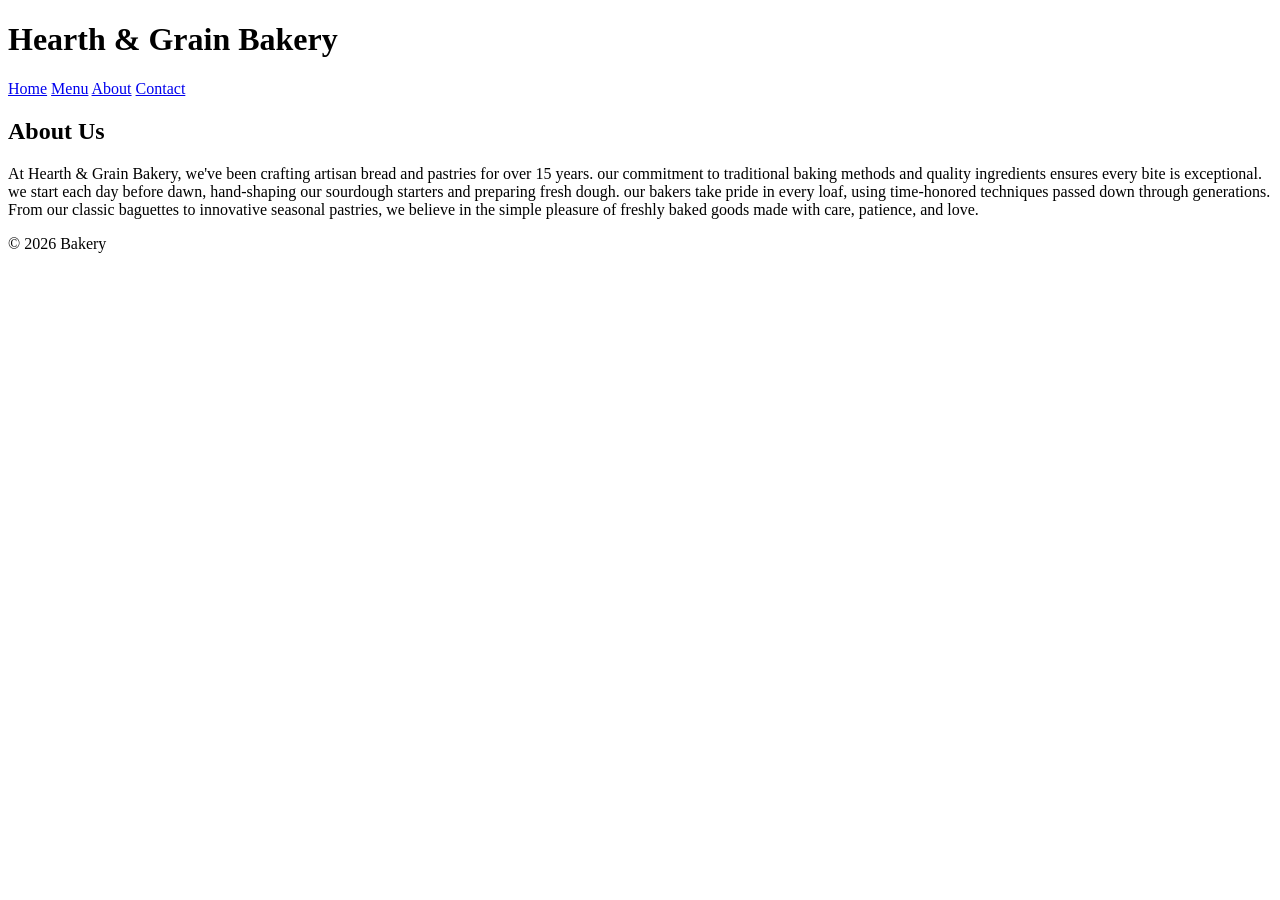
==== about.html @ 125d4699 "First upload of website" ====
<!DOCTYPE html>
<html>
<head>
    <title>Hearth & Grain Bakery</title>
</head>
<body>

<header>
    <h1>Hearth & Grain Bakery</h1>
</header>

<nav>
    <a href="index.html">Home</a>
    <a href="menu.html">Menu</a>
    <a href="about.html">About</a>
    <a href="contact.html">Contact</a>
</nav>

<main>
    <h2>About Us</h2>
    <p>At Hearth & Grain Bakery, we've been crafting artisan bread and pastries for over 15 years. our commitment to traditional baking methods and quality ingredients ensures every bite is exceptional.

we start each day before dawn, hand-shaping our sourdough starters and preparing fresh dough. our bakers take pride in every loaf, using time-honored techniques passed down through generations.

From our classic baguettes to innovative seasonal pastries, we believe in the simple pleasure of freshly baked goods made with care, patience, and love.</p>
</main>

<footer>
    <p>© 2026 Bakery</p>
</footer>

</body>
</html>
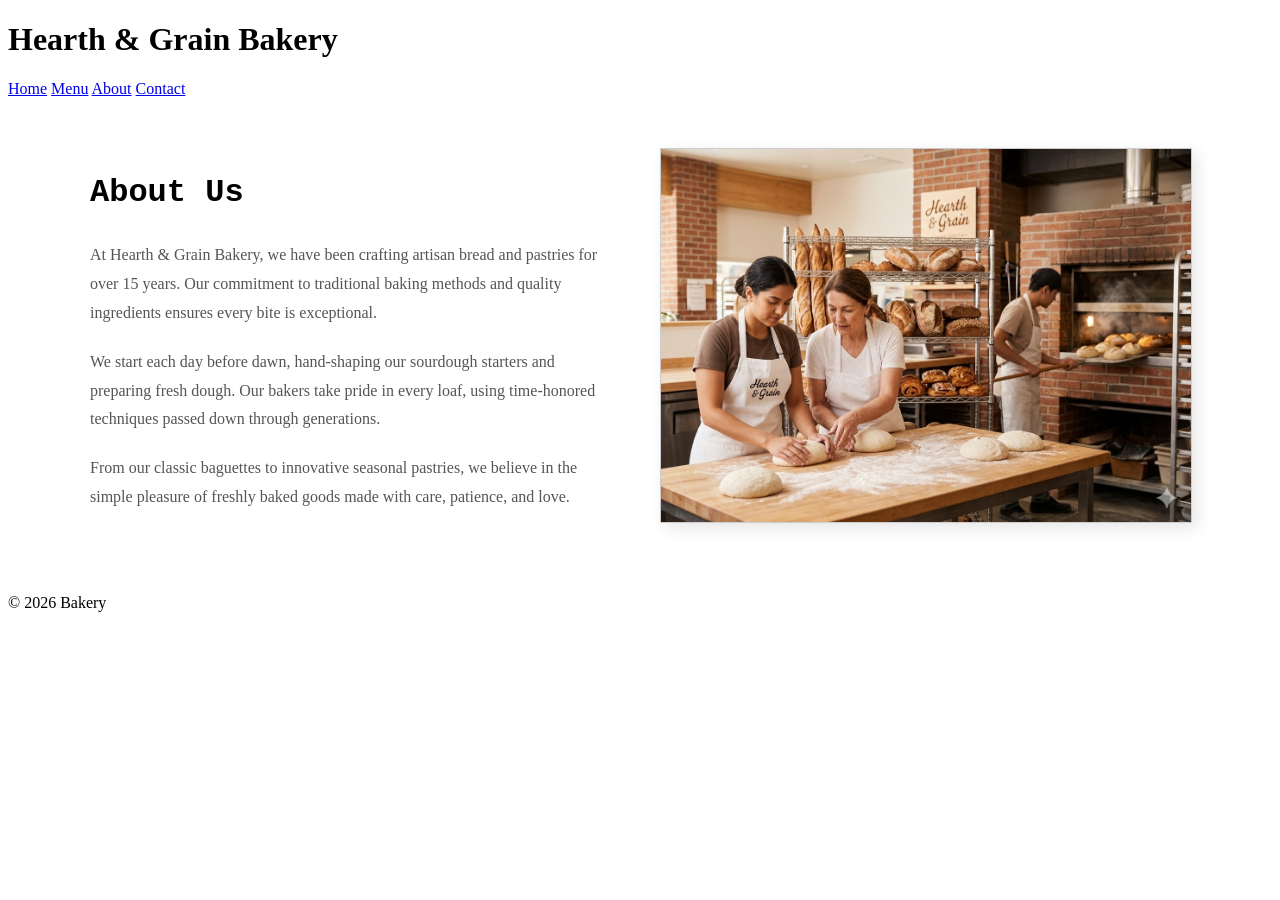
==== commit b3ecdd4e: "First upload of website" ====
--- a/about.html
+++ b/about.html
@@ -17,12 +17,28 @@
 </nav>
 
 <main>
-    <h2>About Us</h2>
-    <p>At Hearth & Grain Bakery, we've been crafting artisan bread and pastries for over 15 years. our commitment to traditional baking methods and quality ingredients ensures every bite is exceptional.
+   <main style="padding: 50px 20px; max-width: 1100px; margin: 0 auto; display: flex; align-items: center; justify-content: space-between; gap: 40px; text-align: left;">
+    
+    <div style="flex: 1;">
+        <h2 style="font-family: 'Courier New', Courier, monospace; font-size: 32px; margin-bottom: 30px;">About Us</h2>
+        
+        <p style="font-size: 16px; line-height: 1.8; color: #555; margin-bottom: 20px;">
+            At Hearth & Grain Bakery, we have been crafting artisan bread and pastries for over 15 years. Our commitment to traditional baking methods and quality ingredients ensures every bite is exceptional.
+        </p>
+        
+        <p style="font-size: 16px; line-height: 1.8; color: #555; margin-bottom: 20px;">
+            We start each day before dawn, hand-shaping our sourdough starters and preparing fresh dough. Our bakers take pride in every loaf, using time-honored techniques passed down through generations.
+        </p>
+        
+        <p style="font-size: 16px; line-height: 1.8; color: #555;">
+            From our classic baguettes to innovative seasonal pastries, we believe in the simple pleasure of freshly baked goods made with care, patience, and love.
+        </p>
+    </div>
 
-we start each day before dawn, hand-shaping our sourdough starters and preparing fresh dough. our bakers take pride in every loaf, using time-honored techniques passed down through generations.
+    <div style="flex: 1;">
+        <img src="images/Bakery Team.jpg" alt="Bakery team at work" style="width: 100%; height: auto; border: 1px solid #ccc; box-shadow: 5px 5px 15px rgba(0,0,0,0.1);">
+    </div>
 
-From our classic baguettes to innovative seasonal pastries, we believe in the simple pleasure of freshly baked goods made with care, patience, and love.</p>
 </main>
 
 <footer>
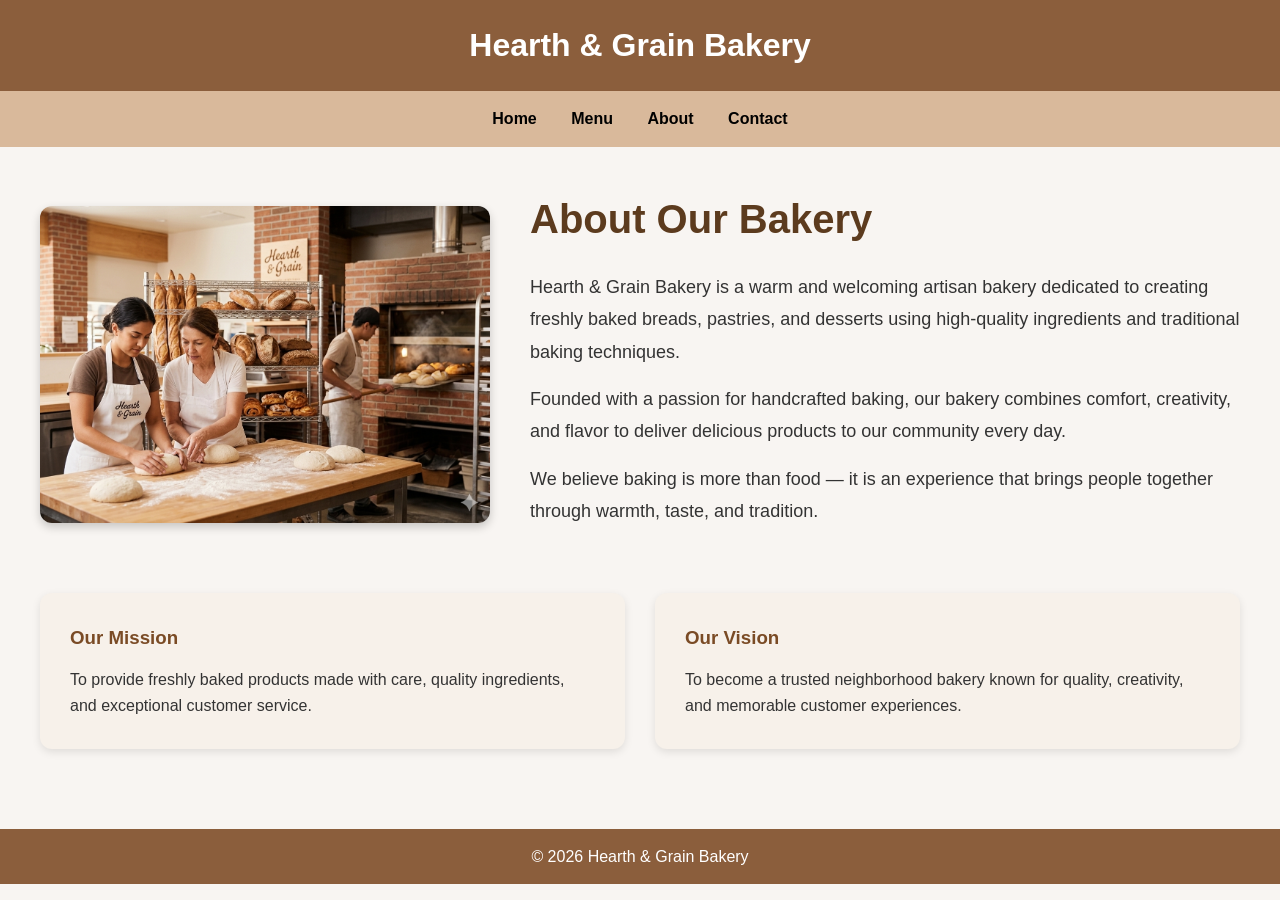
==== commit 7cb8b15a: "Added professional homepage and enquiry form" ====
--- a/about.html
+++ b/about.html
@@ -1,49 +1,81 @@
 <!DOCTYPE html>
 <html>
+
 <head>
-    <title>Hearth & Grain Bakery</title>
+    <title>About Us - Hearth & Grain Bakery</title>
+
+    <link rel="stylesheet" href="css/styles.css">
 </head>
+
 <body>
 
-<header>
-    <h1>Hearth & Grain Bakery</h1>
-</header>
+    <header>
+        <h1>Hearth & Grain Bakery</h1>
+    </header>
 
-<nav>
-    <a href="index.html">Home</a>
-    <a href="menu.html">Menu</a>
-    <a href="about.html">About</a>
-    <a href="contact.html">Contact</a>
-</nav>
+    <nav>
+        <a href="index.html">Home</a>
+        <a href="menu.html">Menu</a>
+        <a href="about.html">About</a>
+        <a href="contact.html">Contact</a>
+    </nav>
 
-<main>
-   <main style="padding: 50px 20px; max-width: 1100px; margin: 0 auto; display: flex; align-items: center; justify-content: space-between; gap: 40px; text-align: left;">
-    
-    <div style="flex: 1;">
-        <h2 style="font-family: 'Courier New', Courier, monospace; font-size: 32px; margin-bottom: 30px;">About Us</h2>
-        
-        <p style="font-size: 16px; line-height: 1.8; color: #555; margin-bottom: 20px;">
-            At Hearth & Grain Bakery, we have been crafting artisan bread and pastries for over 15 years. Our commitment to traditional baking methods and quality ingredients ensures every bite is exceptional.
-        </p>
-        
-        <p style="font-size: 16px; line-height: 1.8; color: #555; margin-bottom: 20px;">
-            We start each day before dawn, hand-shaping our sourdough starters and preparing fresh dough. Our bakers take pride in every loaf, using time-honored techniques passed down through generations.
-        </p>
-        
-        <p style="font-size: 16px; line-height: 1.8; color: #555;">
-            From our classic baguettes to innovative seasonal pastries, we believe in the simple pleasure of freshly baked goods made with care, patience, and love.
-        </p>
-    </div>
+    <main class="about-page">
 
-    <div style="flex: 1;">
-        <img src="images/Bakery Team.jpg" alt="Bakery team at work" style="width: 100%; height: auto; border: 1px solid #ccc; box-shadow: 5px 5px 15px rgba(0,0,0,0.1);">
-    </div>
+        <section class="about-hero">
+            <img src="images/bakery about.jpg" alt="Bakery Interior">
 
-</main>
+            <div class="about-text">
+                <h2>About Our Bakery</h2>
 
-<footer>
-    <p>© 2026 Bakery</p>
-</footer>
+                <p>
+                    Hearth & Grain Bakery is a warm and welcoming artisan bakery
+                    dedicated to creating freshly baked breads, pastries, and desserts
+                    using high-quality ingredients and traditional baking techniques.
+                </p>
+
+                <p>
+                    Founded with a passion for handcrafted baking, our bakery combines
+                    comfort, creativity, and flavor to deliver delicious products to
+                    our community every day.
+                </p>
+
+                <p>
+                    We believe baking is more than food — it is an experience that
+                    brings people together through warmth, taste, and tradition.
+                </p>
+
+            </div>
+        </section>
+
+        <section class="mission-section">
+
+            <div class="mission-box">
+                <h3>Our Mission</h3>
+
+                <p>
+                    To provide freshly baked products made with care, quality ingredients,
+                    and exceptional customer service.
+                </p>
+            </div>
+
+            <div class="mission-box">
+                <h3>Our Vision</h3>
+
+                <p>
+                    To become a trusted neighborhood bakery known for quality,
+                    creativity, and memorable customer experiences.
+                </p>
+            </div>
+
+        </section>
+
+    </main>
+
+    <footer>
+        <p>© 2026 Hearth & Grain Bakery</p>
+    </footer>
 
 </body>
+
 </html>
--- a/css/styles.css
+++ b/css/styles.css
@@ -0,0 +1,352 @@
+*{
+    margin:0;
+    padding:0;
+    box-sizing:border-box;
+}
+
+body{
+    font-family: Arial, sans-serif;
+    background-color:#f8f5f2;
+    color:#333;
+    line-height:1.6;
+}
+
+header{
+    background-color:#8b5e3c;
+    color:white;
+    padding:20px;
+    text-align:center;
+}
+
+nav{
+    background-color:#d9b99b;
+    padding:15px;
+    text-align:center;
+}
+
+nav a{
+    color:black;
+    text-decoration:none;
+    margin:15px;
+    font-weight:bold;
+}
+
+nav a:hover{
+    color:white;
+}
+
+main{
+    padding:30px;
+}
+
+footer{
+    background-color:#8b5e3c;
+    color:white;
+    text-align:center;
+    padding:15px;
+    margin-top:40px;
+}
+
+.menu-container{
+    display:flex;
+    gap:20px;
+    justify-content:center;
+    flex-wrap:wrap;
+    margin-top:30px;
+}
+
+.card{
+    background:white;
+    width:250px;
+    border:1px solid #ccc;
+    border-radius:10px;
+    overflow:hidden;
+    box-shadow:0 4px 8px rgba(0,0,0,0.1);
+    transition:0.3s;
+}
+
+.card:hover{
+    transform:scale(1.05);
+}
+
+.card img{
+    width:100%;
+    height:200px;
+    object-fit:cover;
+}
+
+.card-content{
+    padding:15px;
+}
+
+.card-content h3{
+    margin-bottom:10px;
+}
+
+.price{
+    color:#8b5e3c;
+    font-weight:bold;
+}
+
+@media (max-width:768px){
+
+    nav a{
+        display:block;
+        margin:10px 0;
+    }
+
+    .menu-container{
+        flex-direction:column;
+        align-items:center;
+    }
+
+    .card{
+        width:90%;
+    }
+
+    body{
+        font-size:14px;
+    }
+}
+
+.about-page {
+    padding: 40px;
+}
+
+.about-hero {
+    display: flex;
+    gap: 40px;
+    align-items: center;
+    margin-bottom: 50px;
+    flex-wrap: wrap;
+}
+
+.about-hero img {
+    width: 450px;
+    border-radius: 12px;
+    box-shadow: 0px 4px 10px rgba(0,0,0,0.2);
+}
+
+.about-text {
+    flex: 1;
+}
+
+.about-text h2 {
+    font-size: 40px;
+    margin-bottom: 20px;
+    color: #5c3b1e;
+}
+
+.about-text p {
+    font-size: 18px;
+    line-height: 1.8;
+    margin-bottom: 15px;
+}
+
+.mission-section {
+    display: flex;
+    gap: 30px;
+    flex-wrap: wrap;
+}
+
+.mission-box {
+    background-color: #f7f1ea;
+    padding: 30px;
+    border-radius: 12px;
+    flex: 1;
+    min-width: 250px;
+    box-shadow: 0px 3px 8px rgba(0,0,0,0.1);
+}
+
+.mission-box h3 {
+    margin-bottom: 15px;
+    color: #7a4b25;
+}
+
+.mission-box p {
+    line-height: 1.6;
+}
+
+.hero{
+    height: 500px;
+    background-image: url("../images/hero bakery.jpg");
+    background-size: cover;
+    background-position: center;
+
+    display: flex;
+    justify-content: center;
+    align-items: center;
+
+    text-align: center;
+    color: white;
+    padding: 20px;
+}
+
+.hero-text{
+    background-color: rgba(0,0,0,0.5);
+    padding: 40px;
+    border-radius: 12px;
+}
+
+.hero-text h2{
+    font-size: 48px;
+    margin-bottom: 20px;
+}
+
+.hero-text p{
+    font-size: 20px;
+    margin-bottom: 25px;
+}
+
+.hero-button{
+    background-color: #d9b08c;
+    color: black;
+    padding: 15px 30px;
+    text-decoration: none;
+    border-radius: 8px;
+    font-weight: bold;
+}
+
+.hero-button:hover{
+    background-color: white;
+}
+
+.welcome-section{
+    display: flex;
+    align-items: center;
+    gap: 40px;
+
+    padding: 60px 40px;
+    flex-wrap: wrap;
+}
+
+.welcome-text{
+    flex: 1;
+}
+
+.welcome-text h2{
+    font-size: 38px;
+    margin-bottom: 20px;
+    color: #5c3b1e;
+}
+
+.welcome-text p{
+    line-height: 1.8;
+    margin-bottom: 15px;
+    font-size: 18px;
+}
+
+.welcome-image img{
+    width: 450px;
+    border-radius: 12px;
+}
+
+.featured-products{
+    padding: 40px;
+    text-align: center;
+}
+
+.featured-products h2{
+    font-size: 40px;
+    margin-bottom: 30px;
+    color: #5c3b1e;
+}
+
+.enquiry-page{
+    padding: 50px 40px;
+}
+
+.enquiry-intro{
+    text-align: center;
+    margin-bottom: 40px;
+}
+
+.enquiry-intro h2{
+    font-size: 42px;
+    color: #5c3b1e;
+    margin-bottom: 15px;
+}
+
+.enquiry-intro p{
+    font-size: 18px;
+    line-height: 1.7;
+}
+
+.enquiry-container{
+    display: flex;
+    justify-content: center;
+}
+
+.enquiry-form{
+    width: 100%;
+    max-width: 700px;
+
+    background-color: white;
+    padding: 40px;
+
+    border-radius: 12px;
+
+    box-shadow: 0px 4px 12px rgba(0,0,0,0.1);
+}
+
+.enquiry-form label{
+    display: block;
+
+    margin-top: 20px;
+    margin-bottom: 8px;
+
+    font-weight: bold;
+}
+
+.enquiry-form input,
+.enquiry-form textarea,
+.enquiry-form select{
+
+    width: 100%;
+
+    padding: 14px;
+
+    border: 1px solid #ccc;
+
+    border-radius: 8px;
+
+    font-size: 15px;
+}
+
+.enquiry-form textarea{
+    resize: vertical;
+}
+
+.checkbox-section{
+    display: flex;
+    align-items: center;
+
+    gap: 10px;
+
+    margin-top: 20px;
+}
+
+.enquiry-form button{
+
+    margin-top: 30px;
+
+    width: 100%;
+
+    padding: 16px;
+
+    background-color: #7a4b25;
+
+    color: white;
+
+    border: none;
+
+    border-radius: 8px;
+
+    font-size: 16px;
+
+    cursor: pointer;
+}
+
+.enquiry-form button:hover{
+    background-color: #5c3b1e;
+}
